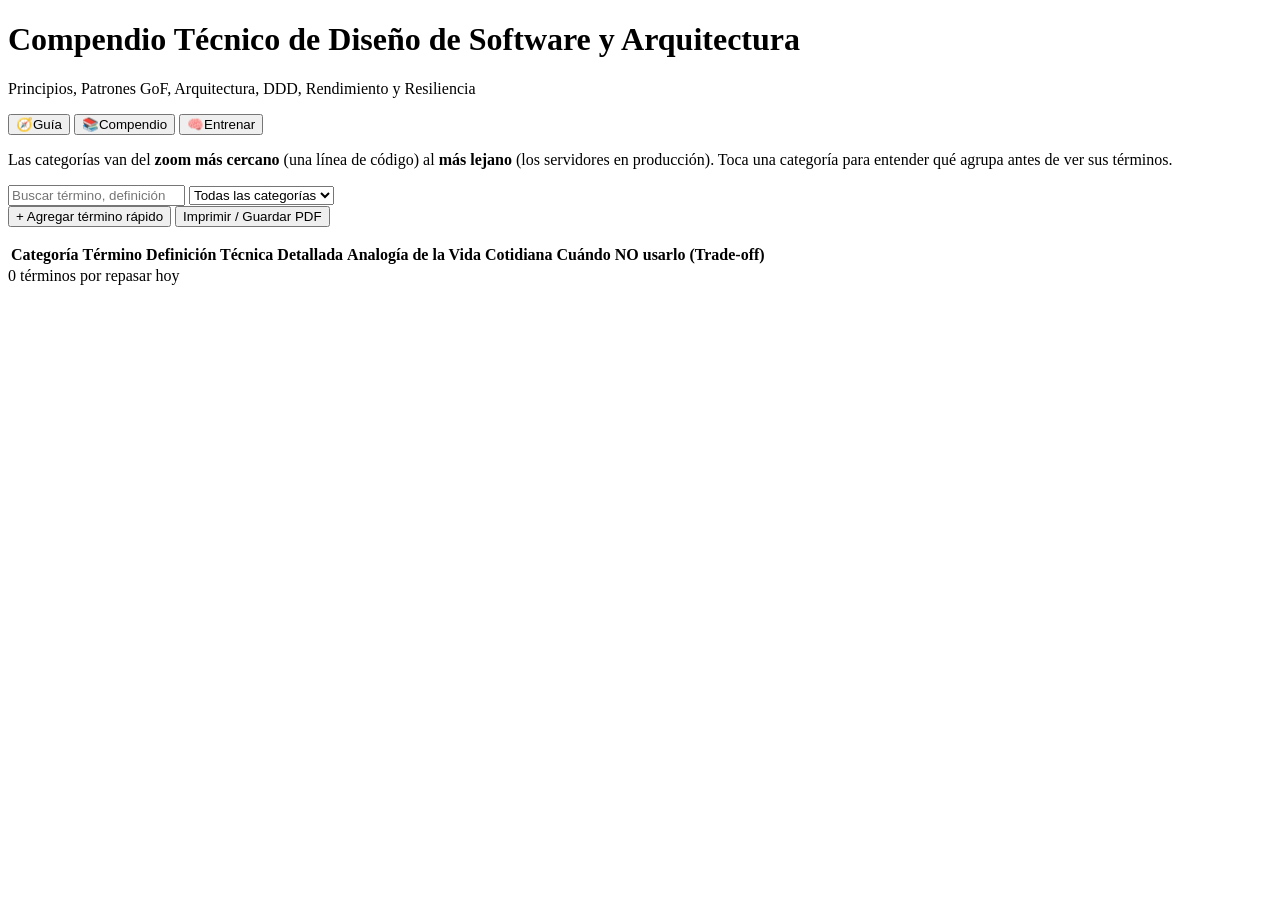
==== src/web/index.html @ 8cf17cb5 "fix(web): prevent 401 dialog race condition on parallel loadData and bump SW cache v2" ====
<!DOCTYPE html>
<html lang="es">
<head>
  <meta charset="UTF-8">
  <meta name="viewport" content="width=device-width, initial-scale=1, viewport-fit=cover">
  <meta name="theme-color" content="#2563eb">
  <meta name="apple-mobile-web-app-capable" content="yes">
  <meta name="apple-mobile-web-app-title" content="Glosario SRS">
  <title>Glosario de Diseño de Software y Arquitectura</title>
  <link rel="manifest" href="/manifest.webmanifest">
  <link rel="icon" href="/icon.svg" type="image/svg+xml">
  <link rel="apple-touch-icon" href="/icon.svg">
  <link rel="stylesheet" href="/styles.css">
</head>
<body>
  <div class="container">
    <header class="app-header">
      <div>
        <h1>Compendio Técnico de Diseño de Software y Arquitectura</h1>
        <p class="subtitle" id="subtitle">Principios, Patrones GoF, Arquitectura, DDD, Rendimiento y Resiliencia</p>
      </div>
    </header>

    <nav class="tabs" role="tablist">
      <button class="tab active" data-view="guide" role="tab">
        <span class="tab-ico">🧭</span><span>Guía</span>
      </button>
      <button class="tab" data-view="table" role="tab">
        <span class="tab-ico">📚</span><span>Compendio</span>
      </button>
      <button class="tab" data-view="train" role="tab">
        <span class="tab-ico">🧠</span><span>Entrenar</span><span class="badge" id="due-badge" hidden>0</span>
      </button>
    </nav>

    <!-- ============ VISTA 1: Guía de Áreas y Categorías ============ -->
    <section id="view-guide" class="view active" aria-label="Guía de Áreas y Categorías">
      <p class="intro">Las categorías van del <b>zoom más cercano</b> (una línea de código) al <b>más lejano</b>
        (los servidores en producción). Toca una categoría para entender qué agrupa antes de ver sus términos.</p>
      <div class="zoom-legend" id="zoom-legend"></div>
      <div id="areas"></div>
    </section>

    <!-- ============ VISTA 2: Compendio (Tabla) ============ -->
    <section id="view-table" class="view" aria-label="Compendio">
      <div class="toolbar">
        <input type="search" id="search" placeholder="Buscar término, definición o analogía…" autocomplete="off">
        <select id="cat-filter"><option value="">Todas las categorías</option></select>
        <div class="toolbar-actions">
          <button class="btn btn-primary" id="btn-add">+ Agregar término rápido</button>
          <button class="btn print-btn" id="btn-print">Imprimir / Guardar PDF</button>
        </div>
      </div>
      <p class="result-count" id="result-count"></p>
      <table class="glossary">
        <thead>
          <tr>
            <th>Categoría</th>
            <th>Término</th>
            <th>Definición Técnica Detallada</th>
            <th>Analogía de la Vida Cotidiana</th>
            <th>Cuándo NO usarlo (Trade-off)</th>
          </tr>
        </thead>
        <tbody id="terms-body"></tbody>
      </table>
    </section>

    <!-- ============ VISTA 3: Entrenamiento (Flashcards SRS) ============ -->
    <section id="view-train" class="view" aria-label="Entrenamiento">
      <div class="train-head">
        <div class="due-count"><span id="due-num">0</span> <span id="due-label">términos por repasar hoy</span></div>
        <div class="reviewed-today" id="reviewed-today"></div>
      </div>

      <div id="train-empty" class="empty" hidden>
        <div class="empty-ico">✅</div>
        <h2>¡Nada pendiente por hoy!</h2>
        <p>Vuelve mañana o agrega términos nuevos desde el Compendio o Telegram.</p>
      </div>

      <div id="train-area" hidden>
        <article class="flashcard" id="flashcard" tabindex="0" aria-live="polite">
          <div class="fc-meta">
            <span class="chip" id="fc-category"></span>
            <button class="help-btn" id="fc-help" aria-label="¿Qué significa esta categoría?">?</button>
          </div>
          <h2 class="fc-term" id="fc-term"></h2>
          <p class="fc-hint" id="fc-hint">Intenta explicarlo en voz alta · toca para revelar</p>
          <div class="fc-answer" id="fc-answer" hidden>
            <div class="fc-block">
              <h3>Definición técnica</h3>
              <p id="fc-def"></p>
            </div>
            <div class="fc-block analog">
              <h3>Analogía cotidiana</h3>
              <p id="fc-analog"></p>
            </div>
            <div class="fc-block tradeoff">
              <h3>Trade-off · cuándo NO usarlo</h3>
              <p id="fc-tradeoff"></p>
            </div>
          </div>
        </article>

        <div class="rating" id="rating" hidden>
          <button class="rate rate-1" data-rating="1"><b>Olvidado</b><small id="pv-1">Repetir hoy</small></button>
          <button class="rate rate-2" data-rating="2"><b>Con duda</b><small id="pv-2">Corto plazo</small></button>
          <button class="rate rate-3" data-rating="3"><b>Dominado</b><small id="pv-3">Espaciar</small></button>
        </div>
        <p class="kbd-hint">Teclado: <kbd>Espacio</kbd> revelar · <kbd>1</kbd> <kbd>2</kbd> <kbd>3</kbd> calificar</p>
      </div>
    </section>
  </div>

  <!-- Diálogo: explicación de categoría -->
  <dialog id="dlg-category">
    <form method="dialog">
      <span class="zoom-pill" id="dc-zoom"></span>
      <h2 id="dc-name"></h2>
      <p class="muted" id="dc-area"></p>
      <p id="dc-desc"></p>
      <div class="dlg-actions"><button class="btn btn-primary">Entendido</button></div>
    </form>
  </dialog>

  <!-- Diálogo: agregar término rápido -->
  <dialog id="dlg-add">
    <form id="form-add">
      <h2>Agregar término</h2>
      <p class="muted">Escribe solo el nombre. La IA redactará la ficha con el mismo estilo del glosario.</p>
      <input id="add-input" maxlength="80" placeholder="Ej. Outbox Pattern, Teorema CAP, CQRS" required autocomplete="off">
      <div id="add-status" class="add-status"></div>
      <div id="add-result"></div>
      <div class="dlg-actions">
        <button type="button" class="btn" id="add-cancel">Cerrar</button>
        <button type="submit" class="btn btn-primary" id="add-submit">Generar ficha</button>
      </div>
    </form>
  </dialog>

  <!-- Diálogo: autenticación con PIN -->
  <dialog id="dlg-pin">
    <form id="form-pin">
      <h2>🔒 PIN de Acceso</h2>
      <p class="muted">Ingresa tu PIN de seguridad (WEB_ACCESS_PIN) para acceder a tu glosario personal. Se guardará de forma segura en este dispositivo.</p>
      <input type="password" id="pin-input" placeholder="Tu PIN secreto" required autocomplete="current-password">
      <div id="pin-error" class="add-status error" style="display:none;"></div>
      <div class="dlg-actions">
        <button type="button" class="btn" id="pin-cancel">Cancelar</button>
        <button type="submit" class="btn btn-primary">Guardar PIN</button>
      </div>
    </form>
  </dialog>

  <div class="toast" id="toast" hidden></div>
  <script src="/app.js?v=2.2"></script>
</body>
</html>
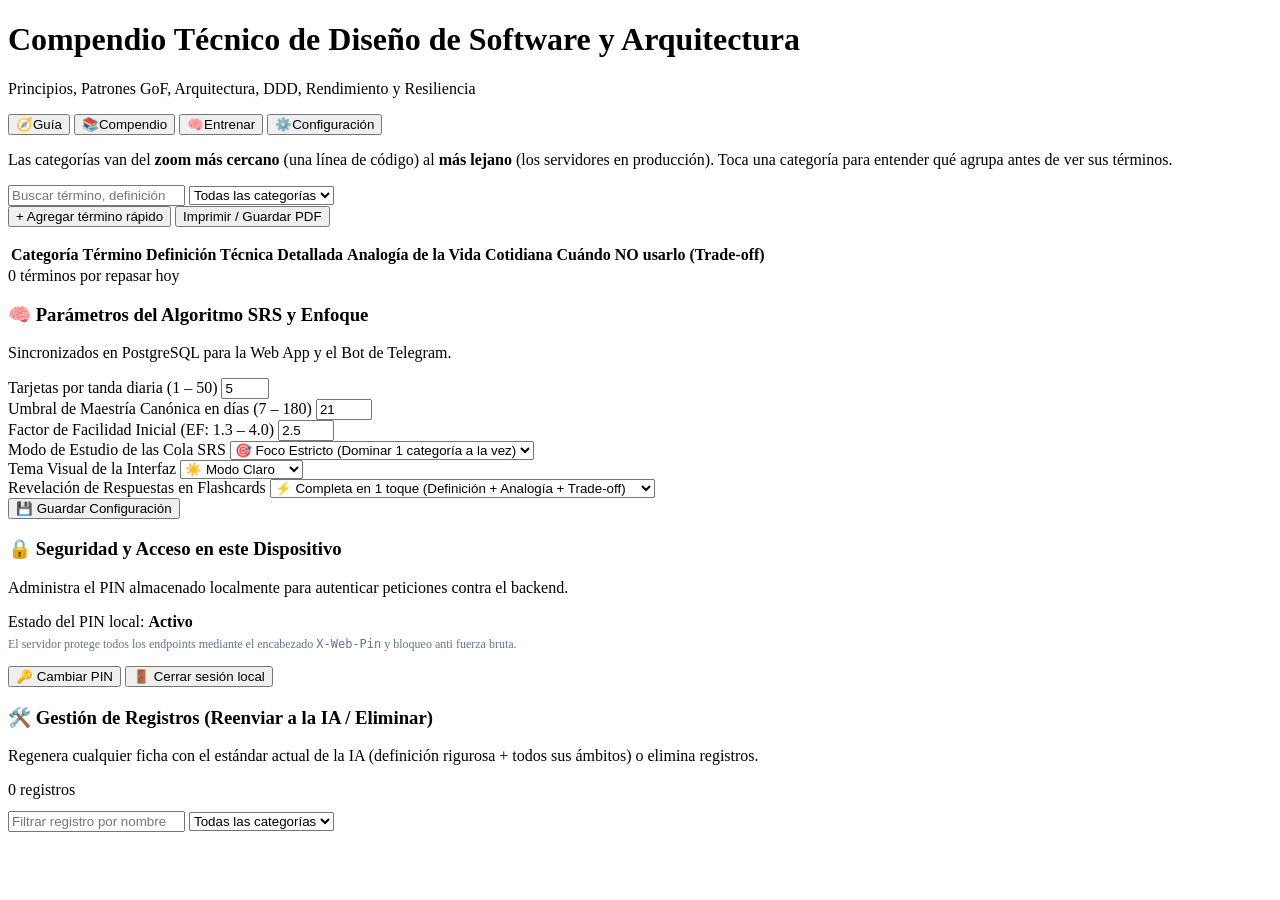
==== commit 1bf26b30: "feat(settings): add full Settings panel (SRS params, theme, step reveal, focus mode, PIN) and Record" ====
--- a/src/web/index.html
+++ b/src/web/index.html
@@ -31,6 +31,9 @@
       <button class="tab" data-view="train" role="tab">
         <span class="tab-ico">🧠</span><span>Entrenar</span><span class="badge" id="due-badge" hidden>0</span>
       </button>
+      <button class="tab" data-view="settings" role="tab">
+        <span class="tab-ico">⚙️</span><span>Configuración</span>
+      </button>
     </nav>
 
     <!-- ============ VISTA 1: Guía de Áreas y Categorías ============ -->
@@ -88,15 +91,15 @@
           <h2 class="fc-term" id="fc-term"></h2>
           <p class="fc-hint" id="fc-hint">Intenta explicarlo en voz alta · toca para revelar</p>
           <div class="fc-answer" id="fc-answer" hidden>
-            <div class="fc-block">
+            <div class="fc-block" id="fc-block-def">
               <h3>Definición técnica</h3>
               <p id="fc-def"></p>
             </div>
-            <div class="fc-block analog">
+            <div class="fc-block analog" id="fc-block-analog">
               <h3>Analogía cotidiana</h3>
               <p id="fc-analog"></p>
             </div>
-            <div class="fc-block tradeoff">
+            <div class="fc-block tradeoff" id="fc-block-tradeoff">
               <h3>Trade-off · cuándo NO usarlo</h3>
               <p id="fc-tradeoff"></p>
             </div>
@@ -109,6 +112,89 @@
           <button class="rate rate-3" data-rating="3"><b>Dominado</b><small id="pv-3">Espaciar</small></button>
         </div>
         <p class="kbd-hint">Teclado: <kbd>Espacio</kbd> revelar · <kbd>1</kbd> <kbd>2</kbd> <kbd>3</kbd> calificar</p>
+      </div>
+    </section>
+
+    <!-- ============ VISTA 4: Configuración y Gestión de Registros ============ -->
+    <section id="view-settings" class="view" aria-label="Configuración">
+      <div class="settings-grid">
+        <!-- Tarjeta 1: Algoritmo SRS y Enfoque -->
+        <div class="settings-card">
+          <h3>🧠 Parámetros del Algoritmo SRS y Enfoque</h3>
+          <p class="settings-sub">Sincronizados en PostgreSQL para la Web App y el Bot de Telegram.</p>
+          <form id="form-settings">
+            <div class="form-row">
+              <label for="set-session-limit">Tarjetas por tanda diaria (1 – 50)</label>
+              <input type="number" id="set-session-limit" min="1" max="50" value="5" required>
+            </div>
+            <div class="form-row">
+              <label for="set-maturity-days">Umbral de Maestría Canónica en días (7 – 180)</label>
+              <input type="number" id="set-maturity-days" min="7" max="180" value="21" required>
+            </div>
+            <div class="form-row">
+              <label for="set-initial-ef">Factor de Facilidad Inicial (EF: 1.3 – 4.0)</label>
+              <input type="number" id="set-initial-ef" min="1.3" max="4.0" step="0.1" value="2.5" required>
+            </div>
+            <div class="form-row">
+              <label for="set-focused-mode">Modo de Estudio de las Cola SRS</label>
+              <select id="set-focused-mode">
+                <option value="true">🎯 Foco Estricto (Dominar 1 categoría a la vez)</option>
+                <option value="false">🌐 Global / Mixto (Mezclar todas las áreas)</option>
+              </select>
+            </div>
+            <div class="form-row">
+              <label for="set-theme">Tema Visual de la Interfaz</label>
+              <select id="set-theme">
+                <option value="light">☀️ Modo Claro</option>
+                <option value="dark">🌙 Modo Oscuro</option>
+              </select>
+            </div>
+            <div class="form-row">
+              <label for="set-step-reveal">Revelación de Respuestas en Flashcards</label>
+              <select id="set-step-reveal">
+                <option value="false">⚡ Completa en 1 toque (Definición + Analogía + Trade-off)</option>
+                <option value="true">🪜 Paso a paso (1° Definición → 2° Analogía → 3° Trade-off)</option>
+              </select>
+            </div>
+            <div class="settings-actions">
+              <button type="submit" class="btn btn-primary" id="btn-save-settings">💾 Guardar Configuración</button>
+            </div>
+          </form>
+        </div>
+
+        <!-- Tarjeta 2: Seguridad y Sesión Local -->
+        <div class="settings-card">
+          <h3>🔒 Seguridad y Acceso en este Dispositivo</h3>
+          <p class="settings-sub">Administra el PIN almacenado localmente para autenticar peticiones contra el backend.</p>
+          <div class="pin-status-box">
+            <div>Estado del PIN local: <b id="pin-status-label">Activo</b></div>
+            <p style="font-size:12px; color:#64748b; margin:6px 0 0 0;">
+              El servidor protege todos los endpoints mediante el encabezado <code>X-Web-Pin</code> y bloqueo anti fuerza bruta.
+            </p>
+          </div>
+          <div class="settings-actions" style="justify-content: flex-start; margin-top: 14px;">
+            <button type="button" class="btn btn-primary" id="btn-change-pin">🔑 Cambiar PIN</button>
+            <button type="button" class="btn btn-danger-outline" id="btn-logout-pin">🚪 Cerrar sesión local</button>
+          </div>
+        </div>
+      </div>
+
+      <!-- Tarjeta 3: Gestión de Registros (Reenviar a la IA o Eliminar) -->
+      <div class="settings-card" style="margin-top: 20px;">
+        <div class="admin-header">
+          <div>
+            <h3>🛠️ Gestión de Registros (Reenviar a la IA / Eliminar)</h3>
+            <p class="settings-sub">Regenera cualquier ficha con el estándar actual de la IA (definición rigurosa + todos sus ámbitos) o elimina registros.</p>
+          </div>
+          <span class="badge-neutral" id="admin-count-badge">0 registros</span>
+        </div>
+
+        <div class="toolbar" style="margin-top: 12px;">
+          <input type="search" id="admin-search" placeholder="Filtrar registro por nombre o categoría…" autocomplete="off">
+          <select id="admin-cat-filter"><option value="">Todas las categorías</option></select>
+        </div>
+
+        <div id="admin-records-list" class="admin-records-list"></div>
       </div>
     </section>
   </div>
@@ -154,6 +240,6 @@
   </dialog>
 
   <div class="toast" id="toast" hidden></div>
-  <script src="/app.js?v=2.2"></script>
+  <script src="/app.js?v=2.5"></script>
 </body>
 </html>
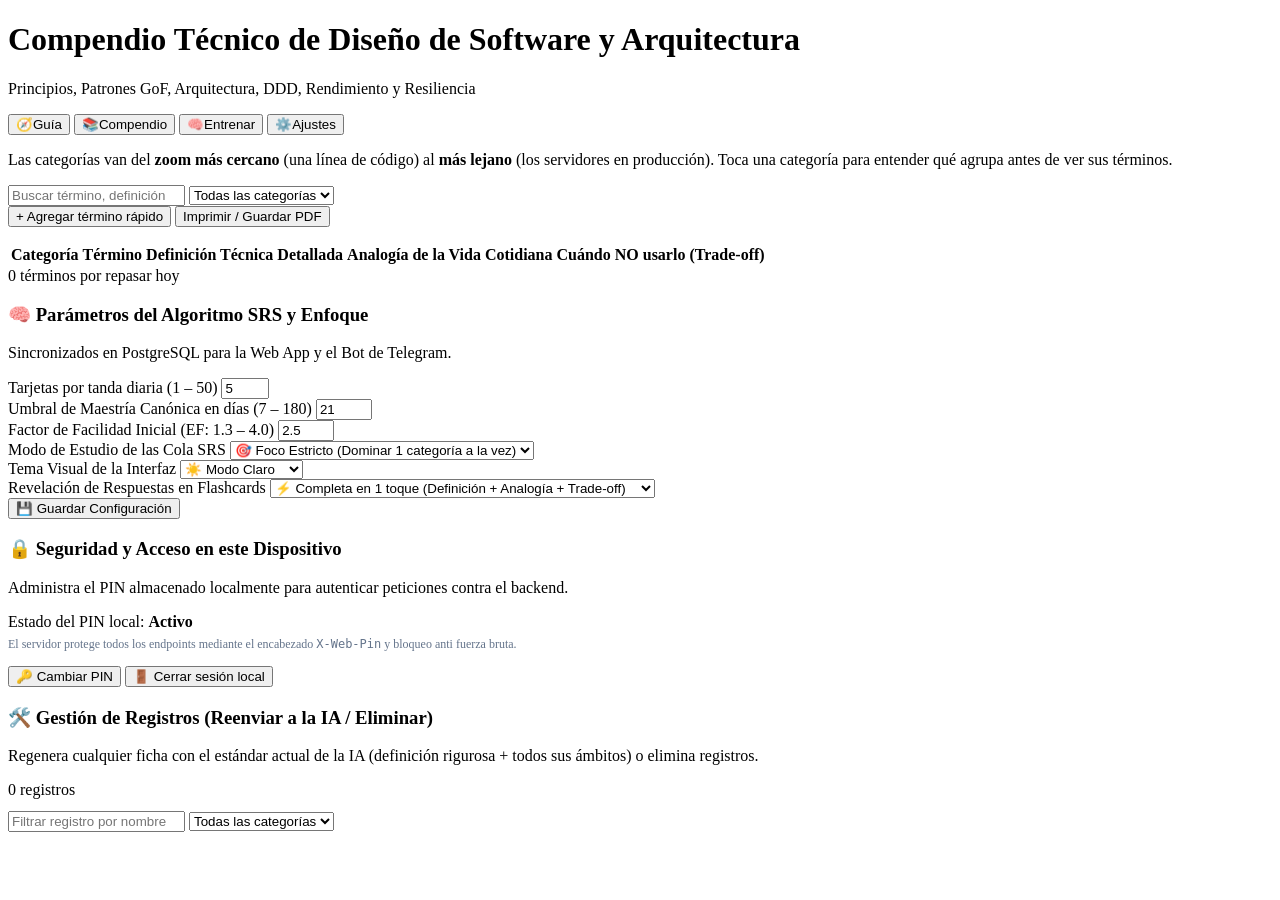
==== commit 1405fb66: "fix(ui): responsive tabs navigation to fit mobile screen without overflowing" ====
--- a/src/web/index.html
+++ b/src/web/index.html
@@ -10,7 +10,7 @@
   <link rel="manifest" href="/manifest.webmanifest">
   <link rel="icon" href="/icon.svg" type="image/svg+xml">
   <link rel="apple-touch-icon" href="/icon.svg">
-  <link rel="stylesheet" href="/styles.css">
+  <link rel="stylesheet" href="/styles.css?v=2.6">
 </head>
 <body>
   <div class="container">
@@ -32,7 +32,7 @@
         <span class="tab-ico">🧠</span><span>Entrenar</span><span class="badge" id="due-badge" hidden>0</span>
       </button>
       <button class="tab" data-view="settings" role="tab">
-        <span class="tab-ico">⚙️</span><span>Configuración</span>
+        <span class="tab-ico">⚙️</span><span>Ajustes</span>
       </button>
     </nav>
 
@@ -240,6 +240,6 @@
   </dialog>
 
   <div class="toast" id="toast" hidden></div>
-  <script src="/app.js?v=2.5"></script>
+  <script src="/app.js?v=2.6"></script>
 </body>
 </html>
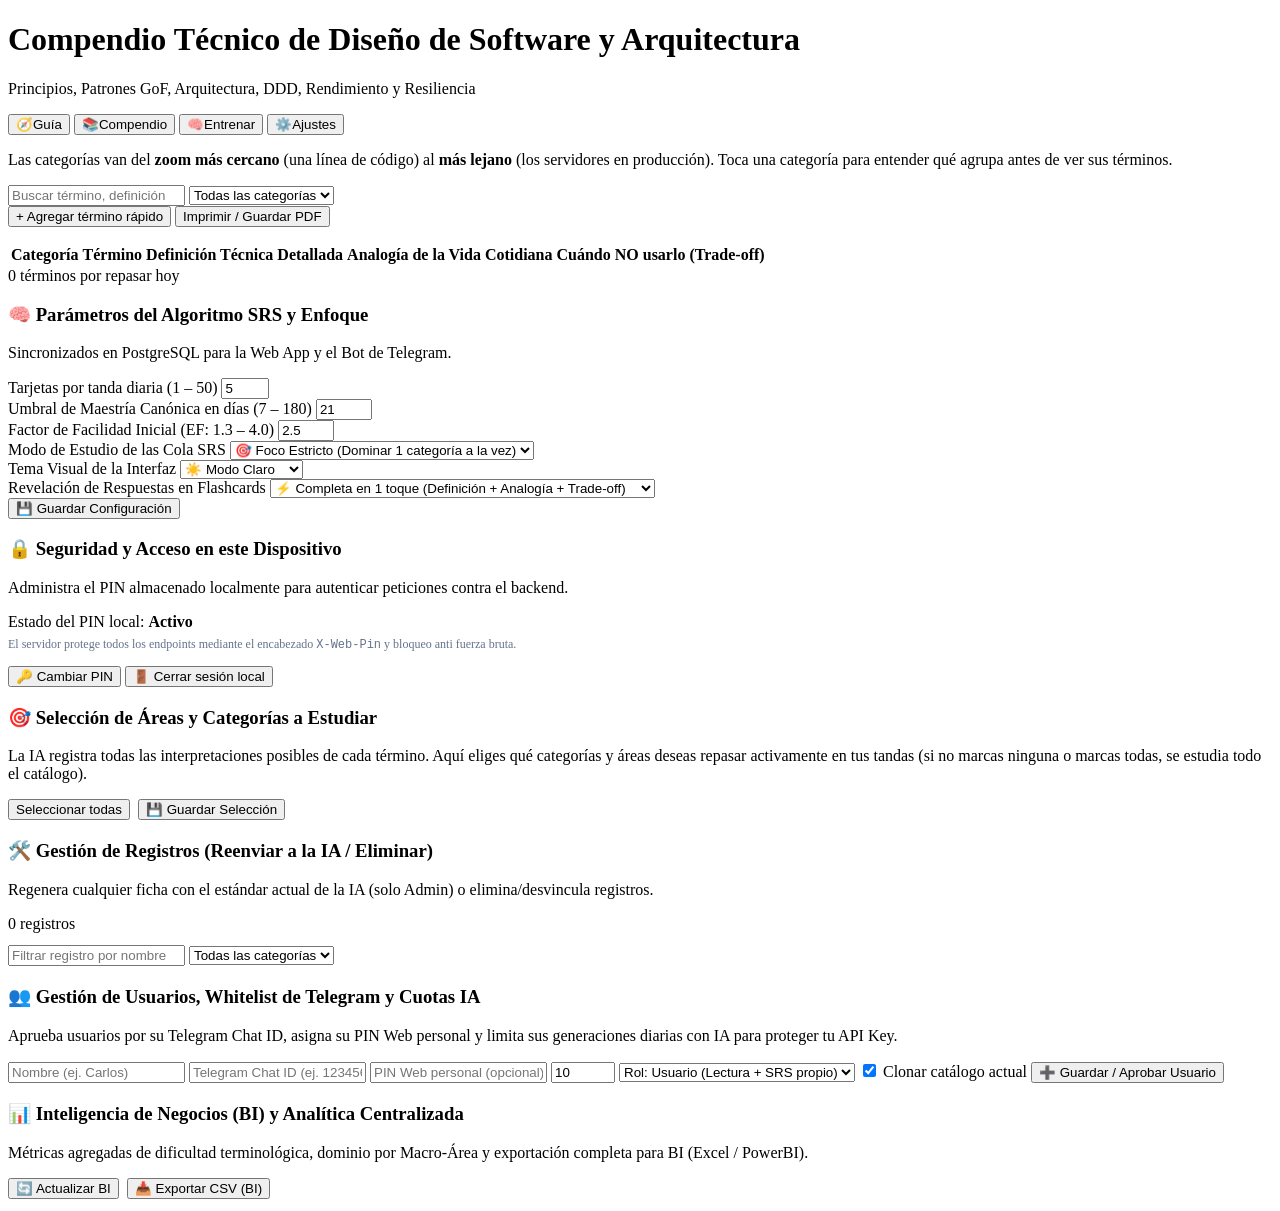
==== commit ff6861ac: "feat: implement 5-phase master plan (auto multi-scope capture, anti-repeat tanda, multi-tenant users" ====
--- a/src/web/index.html
+++ b/src/web/index.html
@@ -10,7 +10,7 @@
   <link rel="manifest" href="/manifest.webmanifest">
   <link rel="icon" href="/icon.svg" type="image/svg+xml">
   <link rel="apple-touch-icon" href="/icon.svg">
-  <link rel="stylesheet" href="/styles.css?v=2.6">
+  <link rel="stylesheet" href="/styles.css?v=2.7">
 </head>
 <body>
   <div class="container">
@@ -179,12 +179,27 @@
         </div>
       </div>
 
+      <!-- Tarjeta 2.5: Selección de Áreas y Categorías a Estudiar -->
+      <div class="settings-card" style="margin-top: 20px;">
+        <div class="admin-header">
+          <div>
+            <h3>🎯 Selección de Áreas y Categorías a Estudiar</h3>
+            <p class="settings-sub">La IA registra todas las interpretaciones posibles de cada término. Aquí eliges qué categorías y áreas deseas repasar activamente en tus tandas (si no marcas ninguna o marcas todas, se estudia todo el catálogo).</p>
+          </div>
+          <div style="display:flex; gap:8px; flex-wrap:wrap;">
+            <button type="button" class="btn btn-sm" id="btn-cats-all">Seleccionar todas</button>
+            <button type="button" class="btn btn-sm btn-primary" id="btn-save-cats">💾 Guardar Selección</button>
+          </div>
+        </div>
+        <div id="study-categories-selector" class="study-cats-grid" style="margin-top: 12px;"></div>
+      </div>
+
       <!-- Tarjeta 3: Gestión de Registros (Reenviar a la IA o Eliminar) -->
       <div class="settings-card" style="margin-top: 20px;">
         <div class="admin-header">
           <div>
             <h3>🛠️ Gestión de Registros (Reenviar a la IA / Eliminar)</h3>
-            <p class="settings-sub">Regenera cualquier ficha con el estándar actual de la IA (definición rigurosa + todos sus ámbitos) o elimina registros.</p>
+            <p class="settings-sub">Regenera cualquier ficha con el estándar actual de la IA (solo Admin) o elimina/desvincula registros.</p>
           </div>
           <span class="badge-neutral" id="admin-count-badge">0 registros</span>
         </div>
@@ -195,6 +210,46 @@
         </div>
 
         <div id="admin-records-list" class="admin-records-list"></div>
+      </div>
+
+      <!-- Tarjeta 4: Gestión Multi-Usuario y Cuotas IA (Admin) -->
+      <div class="settings-card" id="admin-users-section" style="margin-top: 20px;">
+        <div class="admin-header">
+          <div>
+            <h3>👥 Gestión de Usuarios, Whitelist de Telegram y Cuotas IA</h3>
+            <p class="settings-sub">Aprueba usuarios por su Telegram Chat ID, asigna su PIN Web personal y limita sus generaciones diarias con IA para proteger tu API Key.</p>
+          </div>
+        </div>
+        <form id="form-admin-user" class="user-form-grid" style="margin-top: 12px;">
+          <input type="text" id="usr-name" placeholder="Nombre (ej. Carlos)" required maxlength="120">
+          <input type="text" id="usr-chat-id" placeholder="Telegram Chat ID (ej. 123456789)" maxlength="64">
+          <input type="text" id="usr-pin" placeholder="PIN Web personal (opcional)" maxlength="64">
+          <input type="number" id="usr-quota" placeholder="Cuota IA/día" min="0" max="9999" value="10" title="Límite diario de términos nuevos con IA">
+          <select id="usr-role">
+            <option value="user">Rol: Usuario (Lectura + SRS propio)</option>
+            <option value="admin">Rol: Admin (Control total)</option>
+          </select>
+          <label class="usr-seed-label" title="Copia las tarjetas actuales del catálogo global al mazo de este usuario">
+            <input type="checkbox" id="usr-seed" checked> Clonar catálogo actual
+          </label>
+          <button type="submit" class="btn btn-sm btn-primary">➕ Guardar / Aprobar Usuario</button>
+        </form>
+        <div id="admin-users-list" class="admin-records-list" style="margin-top: 12px;"></div>
+      </div>
+
+      <!-- Tarjeta 5: Inteligencia de Negocios (BI Centralizado) -->
+      <div class="settings-card" id="admin-bi-section" style="margin-top: 20px;">
+        <div class="admin-header">
+          <div>
+            <h3>📊 Inteligencia de Negocios (BI) y Analítica Centralizada</h3>
+            <p class="settings-sub">Métricas agregadas de dificultad terminológica, dominio por Macro-Área y exportación completa para BI (Excel / PowerBI).</p>
+          </div>
+          <div style="display:flex; gap:8px; flex-wrap:wrap;">
+            <button type="button" class="btn btn-sm" id="btn-refresh-bi">🔄 Actualizar BI</button>
+            <button type="button" class="btn btn-sm btn-primary" id="btn-export-csv">📥 Exportar CSV (BI)</button>
+          </div>
+        </div>
+        <div id="bi-dashboard" style="margin-top: 12px;"></div>
       </div>
     </section>
   </div>
@@ -214,8 +269,8 @@
   <dialog id="dlg-add">
     <form id="form-add">
       <h2>Agregar término</h2>
-      <p class="muted">Escribe solo el nombre. La IA redactará la ficha con el mismo estilo del glosario.</p>
-      <input id="add-input" maxlength="80" placeholder="Ej. Outbox Pattern, Teorema CAP, CQRS" required autocomplete="off">
+      <p class="muted">Escribe solo el nombre. La IA generará automáticamente todas las interpretaciones canónicas del concepto.</p>
+      <input id="add-input" maxlength="80" placeholder="Ej. Outbox Pattern, Contraprestativo, Proceso" required autocomplete="off">
       <div id="add-status" class="add-status"></div>
       <div id="add-result"></div>
       <div class="dlg-actions">
@@ -240,6 +295,6 @@
   </dialog>
 
   <div class="toast" id="toast" hidden></div>
-  <script src="/app.js?v=2.6"></script>
+  <script src="/app.js?v=2.7"></script>
 </body>
 </html>
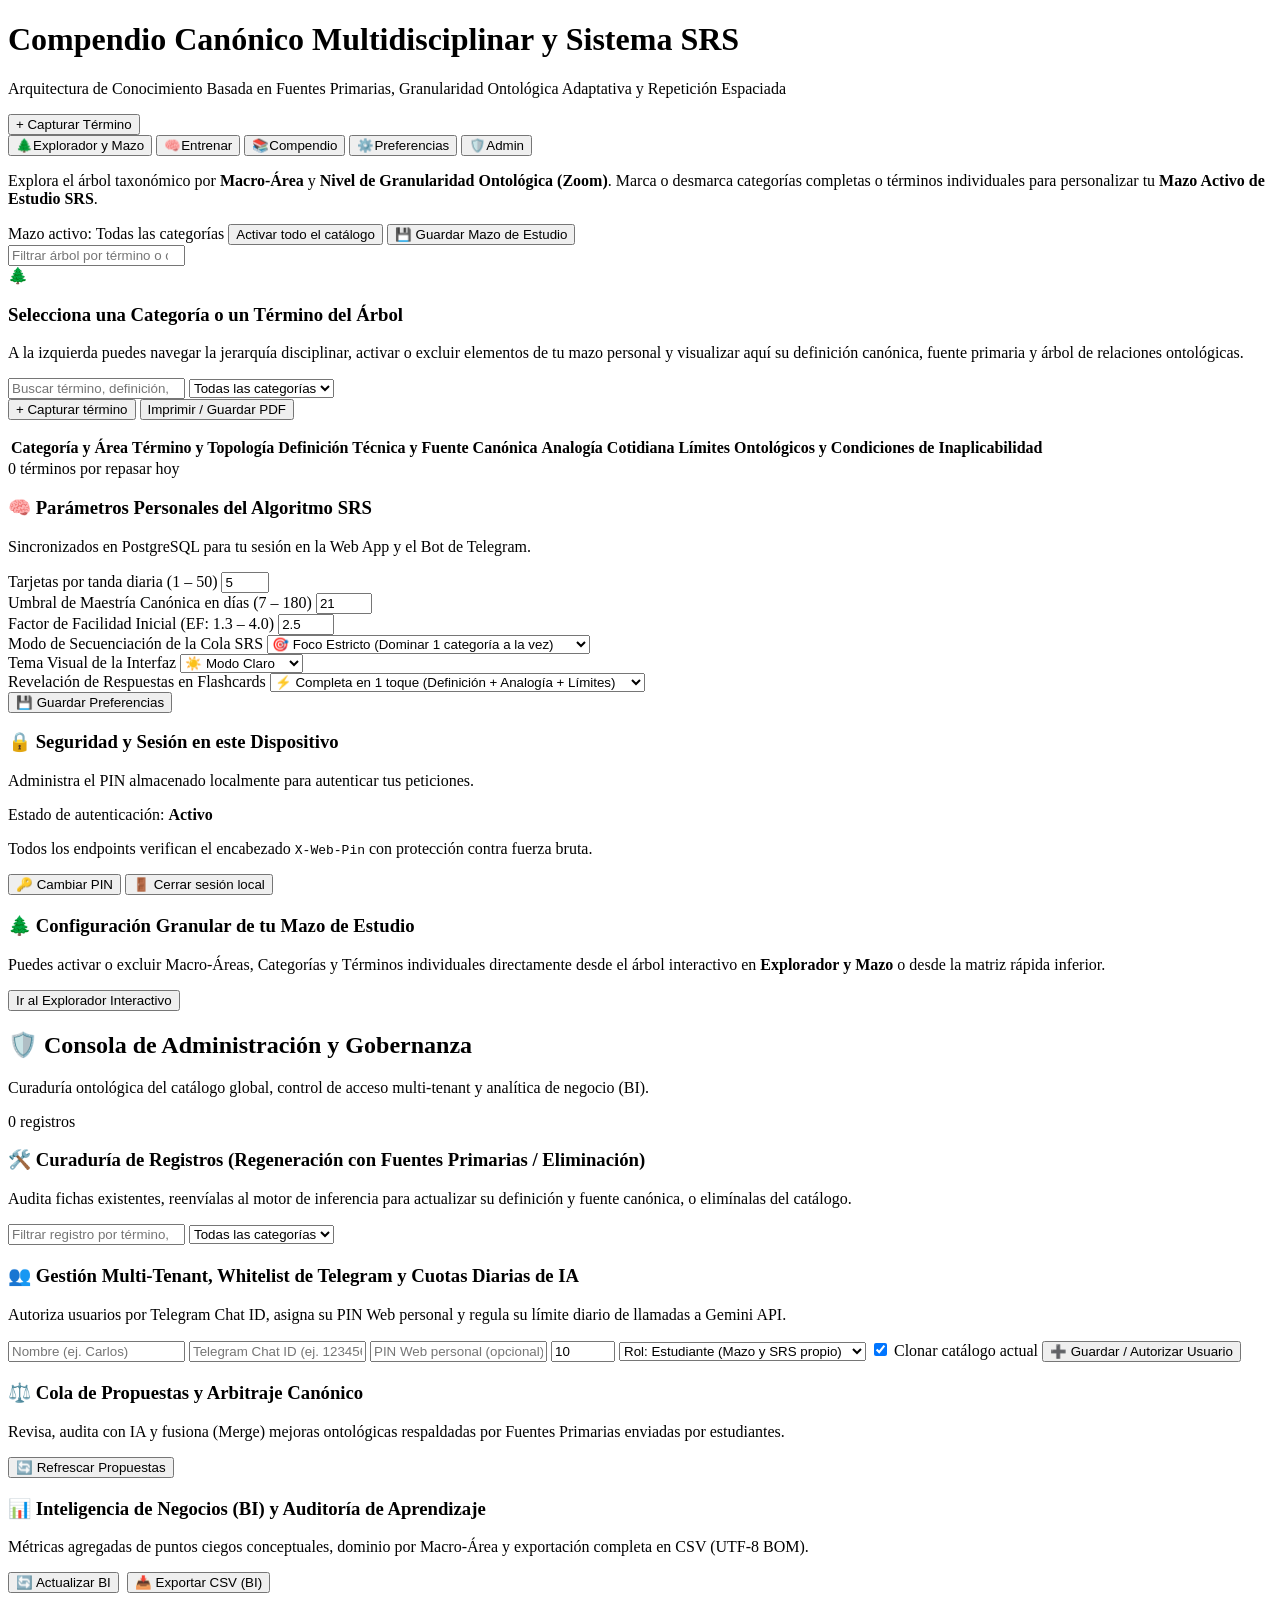
==== commit 88ce4268: "feat(v3.0): implement master-detail explorer, CoW student notebook, cognitive arbitration pipeline, " ====
--- a/src/web/index.html
+++ b/src/web/index.html
@@ -6,51 +6,94 @@
   <meta name="theme-color" content="#2563eb">
   <meta name="apple-mobile-web-app-capable" content="yes">
   <meta name="apple-mobile-web-app-title" content="Glosario SRS">
-  <title>Glosario de Diseño de Software y Arquitectura</title>
+  <title>Compendio Canónico Multidisciplinar · Sistema SRS</title>
   <link rel="manifest" href="/manifest.webmanifest">
   <link rel="icon" href="/icon.svg" type="image/svg+xml">
   <link rel="apple-touch-icon" href="/icon.svg">
-  <link rel="stylesheet" href="/styles.css?v=2.7">
+  <link rel="stylesheet" href="/styles.css?v=3.1">
 </head>
 <body>
   <div class="container">
     <header class="app-header">
-      <div>
-        <h1>Compendio Técnico de Diseño de Software y Arquitectura</h1>
-        <p class="subtitle" id="subtitle">Principios, Patrones GoF, Arquitectura, DDD, Rendimiento y Resiliencia</p>
+      <div class="header-main">
+        <div>
+          <h1 id="app-title">Compendio Canónico Multidisciplinar y Sistema SRS</h1>
+          <p class="subtitle" id="subtitle">Arquitectura de Conocimiento Basada en Fuentes Primarias, Granularidad Ontológica Adaptativa y Repetición Espaciada</p>
+        </div>
+        <div class="header-actions">
+          <button class="btn btn-primary" id="btn-header-add">+ Capturar Término</button>
+        </div>
       </div>
     </header>
 
     <nav class="tabs" role="tablist">
       <button class="tab active" data-view="guide" role="tab">
-        <span class="tab-ico">🧭</span><span>Guía</span>
+        <span class="tab-ico">🌲</span><span>Explorador y Mazo</span>
+      </button>
+      <button class="tab" data-view="train" role="tab">
+        <span class="tab-ico">🧠</span><span>Entrenar</span><span class="badge" id="due-badge" hidden>0</span>
       </button>
       <button class="tab" data-view="table" role="tab">
         <span class="tab-ico">📚</span><span>Compendio</span>
       </button>
-      <button class="tab" data-view="train" role="tab">
-        <span class="tab-ico">🧠</span><span>Entrenar</span><span class="badge" id="due-badge" hidden>0</span>
+      <button class="tab" data-view="settings" role="tab">
+        <span class="tab-ico">⚙️</span><span>Preferencias</span>
       </button>
-      <button class="tab" data-view="settings" role="tab">
-        <span class="tab-ico">⚙️</span><span>Ajustes</span>
+      <button class="tab" data-view="admin" id="tab-admin" role="tab">
+        <span class="tab-ico">🛡️</span><span>Admin</span>
       </button>
     </nav>
 
-    <!-- ============ VISTA 1: Guía de Áreas y Categorías ============ -->
-    <section id="view-guide" class="view active" aria-label="Guía de Áreas y Categorías">
-      <p class="intro">Las categorías van del <b>zoom más cercano</b> (una línea de código) al <b>más lejano</b>
-        (los servidores en producción). Toca una categoría para entender qué agrupa antes de ver sus términos.</p>
-      <div class="zoom-legend" id="zoom-legend"></div>
-      <div id="areas"></div>
+    <!-- ============ VISTA 1: Explorador Taxonómico y Configurador de Mazo (Master-Detail) ============ -->
+    <section id="view-guide" class="view active" aria-label="Explorador Taxonómico y Mazo de Estudio">
+      <div class="explorer-top-bar">
+        <div class="explorer-top-info">
+          <p class="intro" id="explorer-intro">
+            Explora el árbol taxonómico por <b>Macro-Área</b> y <b>Nivel de Granularidad Ontológica (Zoom)</b>.
+            Marca o desmarca categorías completas o términos individuales para personalizar tu <b>Mazo Activo de Estudio SRS</b>.
+          </p>
+        </div>
+        <div class="deck-summary-bar">
+          <span class="deck-summary-pill" id="deck-summary-label">Mazo activo: Todas las categorías</span>
+          <button type="button" class="btn btn-sm" id="btn-cats-all">Activar todo el catálogo</button>
+          <button type="button" class="btn btn-sm btn-primary" id="btn-save-cats">💾 Guardar Mazo de Estudio</button>
+        </div>
+      </div>
+
+      <!-- Facetas de Macro-Área -->
+      <div class="facet-bar" id="area-facets" aria-label="Filtro por Macro-Área"></div>
+
+      <!-- Leyenda y Facetas de Granularidad Ontológica (Zoom adaptativo por disciplina) -->
+      <div class="zoom-legend" id="zoom-legend" aria-label="Filtro por Nivel de Granularidad Ontológica"></div>
+
+      <!-- Vista dividida Master-Detail -->
+      <div class="explorer-split">
+        <!-- Panel Maestro: Árbol Jerárquico y Selección Granular de Mazo -->
+        <aside class="explorer-master" aria-label="Árbol de Macro-Áreas, Categorías y Términos">
+          <div class="master-search-box">
+            <input type="search" id="explorer-search" placeholder="Filtrar árbol por término o categoría…" autocomplete="off">
+          </div>
+          <div id="areas" class="master-tree-list"></div>
+        </aside>
+
+        <!-- Panel de Detalle: Visor de Ficha Canónica, Fuente Cero y Árbol Ontológico -->
+        <main class="explorer-detail" id="explorer-detail" aria-live="polite">
+          <div class="detail-placeholder">
+            <div class="empty-ico">🌲</div>
+            <h3>Selecciona una Categoría o un Término del Árbol</h3>
+            <p>A la izquierda puedes navegar la jerarquía disciplinar, activar o excluir elementos de tu mazo personal y visualizar aquí su definición canónica, fuente primaria y árbol de relaciones ontológicas.</p>
+          </div>
+        </main>
+      </div>
     </section>
 
-    <!-- ============ VISTA 2: Compendio (Tabla) ============ -->
+    <!-- ============ VISTA 2: Compendio Tabular ============ -->
     <section id="view-table" class="view" aria-label="Compendio">
       <div class="toolbar">
-        <input type="search" id="search" placeholder="Buscar término, definición o analogía…" autocomplete="off">
+        <input type="search" id="search" placeholder="Buscar término, definición, fuente canónica o analogía…" autocomplete="off">
         <select id="cat-filter"><option value="">Todas las categorías</option></select>
         <div class="toolbar-actions">
-          <button class="btn btn-primary" id="btn-add">+ Agregar término rápido</button>
+          <button class="btn btn-primary" id="btn-add">+ Capturar término</button>
           <button class="btn print-btn" id="btn-print">Imprimir / Guardar PDF</button>
         </div>
       </div>
@@ -58,11 +101,11 @@
       <table class="glossary">
         <thead>
           <tr>
-            <th>Categoría</th>
-            <th>Término</th>
-            <th>Definición Técnica Detallada</th>
-            <th>Analogía de la Vida Cotidiana</th>
-            <th>Cuándo NO usarlo (Trade-off)</th>
+            <th>Categoría y Área</th>
+            <th>Término y Topología</th>
+            <th>Definición Técnica y Fuente Canónica</th>
+            <th>Analogía Cotidiana</th>
+            <th>Límites Ontológicos y Condiciones de Inaplicabilidad</th>
           </tr>
         </thead>
         <tbody id="terms-body"></tbody>
@@ -78,8 +121,8 @@
 
       <div id="train-empty" class="empty" hidden>
         <div class="empty-ico">✅</div>
-        <h2>¡Nada pendiente por hoy!</h2>
-        <p>Vuelve mañana o agrega términos nuevos desde el Compendio o Telegram.</p>
+        <h2>¡Nada pendiente por hoy en tu mazo activo!</h2>
+        <p>Vuelve mañana, ajusta tu selección en <b>Explorador y Mazo</b> o captura nuevos conceptos.</p>
       </div>
 
       <div id="train-area" hidden>
@@ -92,7 +135,7 @@
           <p class="fc-hint" id="fc-hint">Intenta explicarlo en voz alta · toca para revelar</p>
           <div class="fc-answer" id="fc-answer" hidden>
             <div class="fc-block" id="fc-block-def">
-              <h3>Definición técnica</h3>
+              <h3>Definición técnica canónica</h3>
               <p id="fc-def"></p>
             </div>
             <div class="fc-block analog" id="fc-block-analog">
@@ -100,8 +143,13 @@
               <p id="fc-analog"></p>
             </div>
             <div class="fc-block tradeoff" id="fc-block-tradeoff">
-              <h3>Trade-off · cuándo NO usarlo</h3>
+              <h3>Límites y Condiciones de Inaplicabilidad</h3>
               <p id="fc-tradeoff"></p>
+            </div>
+            <div class="fc-block source-block" id="fc-block-meta" hidden>
+              <h3>Respaldo Epistemológico y Topología Ontológica</h3>
+              <p id="fc-source"></p>
+              <div id="fc-relations" class="fc-relations"></div>
             </div>
           </div>
         </article>
@@ -115,13 +163,13 @@
       </div>
     </section>
 
-    <!-- ============ VISTA 4: Configuración y Gestión de Registros ============ -->
-    <section id="view-settings" class="view" aria-label="Configuración">
+    <!-- ============ VISTA 4: Preferencias Personales del Estudiante ============ -->
+    <section id="view-settings" class="view" aria-label="Preferencias de Estudio">
       <div class="settings-grid">
         <!-- Tarjeta 1: Algoritmo SRS y Enfoque -->
         <div class="settings-card">
-          <h3>🧠 Parámetros del Algoritmo SRS y Enfoque</h3>
-          <p class="settings-sub">Sincronizados en PostgreSQL para la Web App y el Bot de Telegram.</p>
+          <h3>🧠 Parámetros Personales del Algoritmo SRS</h3>
+          <p class="settings-sub">Sincronizados en PostgreSQL para tu sesión en la Web App y el Bot de Telegram.</p>
           <form id="form-settings">
             <div class="form-row">
               <label for="set-session-limit">Tarjetas por tanda diaria (1 – 50)</label>
@@ -136,10 +184,10 @@
               <input type="number" id="set-initial-ef" min="1.3" max="4.0" step="0.1" value="2.5" required>
             </div>
             <div class="form-row">
-              <label for="set-focused-mode">Modo de Estudio de las Cola SRS</label>
+              <label for="set-focused-mode">Modo de Secuenciación de la Cola SRS</label>
               <select id="set-focused-mode">
                 <option value="true">🎯 Foco Estricto (Dominar 1 categoría a la vez)</option>
-                <option value="false">🌐 Global / Mixto (Mezclar todas las áreas)</option>
+                <option value="false">🌐 Global / Mixto (Mezclar todas las áreas activas)</option>
               </select>
             </div>
             <div class="form-row">
@@ -152,24 +200,24 @@
             <div class="form-row">
               <label for="set-step-reveal">Revelación de Respuestas en Flashcards</label>
               <select id="set-step-reveal">
-                <option value="false">⚡ Completa en 1 toque (Definición + Analogía + Trade-off)</option>
-                <option value="true">🪜 Paso a paso (1° Definición → 2° Analogía → 3° Trade-off)</option>
+                <option value="false">⚡ Completa en 1 toque (Definición + Analogía + Límites)</option>
+                <option value="true">🪜 Paso a paso (1° Definición → 2° Analogía → 3° Límites)</option>
               </select>
             </div>
             <div class="settings-actions">
-              <button type="submit" class="btn btn-primary" id="btn-save-settings">💾 Guardar Configuración</button>
+              <button type="submit" class="btn btn-primary" id="btn-save-settings">💾 Guardar Preferencias</button>
             </div>
           </form>
         </div>
 
         <!-- Tarjeta 2: Seguridad y Sesión Local -->
         <div class="settings-card">
-          <h3>🔒 Seguridad y Acceso en este Dispositivo</h3>
-          <p class="settings-sub">Administra el PIN almacenado localmente para autenticar peticiones contra el backend.</p>
+          <h3>🔒 Seguridad y Sesión en este Dispositivo</h3>
+          <p class="settings-sub">Administra el PIN almacenado localmente para autenticar tus peticiones.</p>
           <div class="pin-status-box">
-            <div>Estado del PIN local: <b id="pin-status-label">Activo</b></div>
-            <p style="font-size:12px; color:#64748b; margin:6px 0 0 0;">
-              El servidor protege todos los endpoints mediante el encabezado <code>X-Web-Pin</code> y bloqueo anti fuerza bruta.
+            <div>Estado de autenticación: <b id="pin-status-label">Activo</b></div>
+            <p class="pin-status-help">
+              Todos los endpoints verifican el encabezado <code>X-Web-Pin</code> con protección contra fuerza bruta.
             </p>
           </div>
           <div class="settings-actions" style="justify-content: flex-start; margin-top: 14px;">
@@ -179,45 +227,55 @@
         </div>
       </div>
 
-      <!-- Tarjeta 2.5: Selección de Áreas y Categorías a Estudiar -->
+      <!-- Resumen rápido de Mazo con enlace directo al Explorador -->
       <div class="settings-card" style="margin-top: 20px;">
         <div class="admin-header">
           <div>
-            <h3>🎯 Selección de Áreas y Categorías a Estudiar</h3>
-            <p class="settings-sub">La IA registra todas las interpretaciones posibles de cada término. Aquí eliges qué categorías y áreas deseas repasar activamente en tus tandas (si no marcas ninguna o marcas todas, se estudia todo el catálogo).</p>
+            <h3>🌲 Configuración Granular de tu Mazo de Estudio</h3>
+            <p class="settings-sub">Puedes activar o excluir Macro-Áreas, Categorías y Términos individuales directamente desde el árbol interactivo en <b>Explorador y Mazo</b> o desde la matriz rápida inferior.</p>
           </div>
           <div style="display:flex; gap:8px; flex-wrap:wrap;">
-            <button type="button" class="btn btn-sm" id="btn-cats-all">Seleccionar todas</button>
-            <button type="button" class="btn btn-sm btn-primary" id="btn-save-cats">💾 Guardar Selección</button>
+            <button type="button" class="btn btn-sm" id="btn-goto-explorer">Ir al Explorador Interactivo</button>
           </div>
         </div>
         <div id="study-categories-selector" class="study-cats-grid" style="margin-top: 12px;"></div>
       </div>
-
-      <!-- Tarjeta 3: Gestión de Registros (Reenviar a la IA o Eliminar) -->
-      <div class="settings-card" style="margin-top: 20px;">
+    </section>
+
+    <!-- ============ VISTA 5: Consola de Administración del Sistema ============ -->
+    <section id="view-admin" class="view" aria-label="Consola de Administración">
+      <!-- Sub-navegación de consola administrativa -->
+      <div class="admin-console-banner">
+        <div>
+          <h2>🛡️ Consola de Administración y Gobernanza</h2>
+          <p class="settings-sub">Curaduría ontológica del catálogo global, control de acceso multi-tenant y analítica de negocio (BI).</p>
+        </div>
+        <span class="badge-neutral" id="admin-count-badge">0 registros</span>
+      </div>
+
+      <!-- Tarjeta Admin 1: Curaduría del Catálogo Canónico (Reenviar a la IA o Eliminar) -->
+      <div class="settings-card" style="margin-top: 16px;">
         <div class="admin-header">
           <div>
-            <h3>🛠️ Gestión de Registros (Reenviar a la IA / Eliminar)</h3>
-            <p class="settings-sub">Regenera cualquier ficha con el estándar actual de la IA (solo Admin) o elimina/desvincula registros.</p>
-          </div>
-          <span class="badge-neutral" id="admin-count-badge">0 registros</span>
+            <h3>🛠️ Curaduría de Registros (Regeneración con Fuentes Primarias / Eliminación)</h3>
+            <p class="settings-sub">Audita fichas existentes, reenvíalas al motor de inferencia para actualizar su definición y fuente canónica, o elimínalas del catálogo.</p>
+          </div>
         </div>
 
         <div class="toolbar" style="margin-top: 12px;">
-          <input type="search" id="admin-search" placeholder="Filtrar registro por nombre o categoría…" autocomplete="off">
+          <input type="search" id="admin-search" placeholder="Filtrar registro por término, categoría o fuente canónica…" autocomplete="off">
           <select id="admin-cat-filter"><option value="">Todas las categorías</option></select>
         </div>
 
         <div id="admin-records-list" class="admin-records-list"></div>
       </div>
 
-      <!-- Tarjeta 4: Gestión Multi-Usuario y Cuotas IA (Admin) -->
+      <!-- Tarjeta Admin 2: Gestión Multi-Usuario y Cuotas IA -->
       <div class="settings-card" id="admin-users-section" style="margin-top: 20px;">
         <div class="admin-header">
           <div>
-            <h3>👥 Gestión de Usuarios, Whitelist de Telegram y Cuotas IA</h3>
-            <p class="settings-sub">Aprueba usuarios por su Telegram Chat ID, asigna su PIN Web personal y limita sus generaciones diarias con IA para proteger tu API Key.</p>
+            <h3>👥 Gestión Multi-Tenant, Whitelist de Telegram y Cuotas Diarias de IA</h3>
+            <p class="settings-sub">Autoriza usuarios por Telegram Chat ID, asigna su PIN Web personal y regula su límite diario de llamadas a Gemini API.</p>
           </div>
         </div>
         <form id="form-admin-user" class="user-form-grid" style="margin-top: 12px;">
@@ -226,23 +284,37 @@
           <input type="text" id="usr-pin" placeholder="PIN Web personal (opcional)" maxlength="64">
           <input type="number" id="usr-quota" placeholder="Cuota IA/día" min="0" max="9999" value="10" title="Límite diario de términos nuevos con IA">
           <select id="usr-role">
-            <option value="user">Rol: Usuario (Lectura + SRS propio)</option>
-            <option value="admin">Rol: Admin (Control total)</option>
+            <option value="user">Rol: Estudiante (Mazo y SRS propio)</option>
+            <option value="admin">Rol: Administrador (Gobernanza total)</option>
           </select>
           <label class="usr-seed-label" title="Copia las tarjetas actuales del catálogo global al mazo de este usuario">
             <input type="checkbox" id="usr-seed" checked> Clonar catálogo actual
           </label>
-          <button type="submit" class="btn btn-sm btn-primary">➕ Guardar / Aprobar Usuario</button>
+          <button type="submit" class="btn btn-sm btn-primary">➕ Guardar / Autorizar Usuario</button>
         </form>
         <div id="admin-users-list" class="admin-records-list" style="margin-top: 12px;"></div>
       </div>
 
-      <!-- Tarjeta 5: Inteligencia de Negocios (BI Centralizado) -->
+      <!-- Tarjeta Admin 2: Cola de Propuestas y Arbitraje Canónico -->
+      <div class="settings-card" id="admin-proposals-section" style="margin-top: 20px;">
+        <div class="admin-header">
+          <div>
+            <h3>⚖️ Cola de Propuestas y Arbitraje Canónico</h3>
+            <p class="settings-sub">Revisa, audita con IA y fusiona (Merge) mejoras ontológicas respaldadas por Fuentes Primarias enviadas por estudiantes.</p>
+          </div>
+          <div>
+            <button type="button" class="btn btn-sm" id="btn-refresh-proposals">🔄 Refrescar Propuestas</button>
+          </div>
+        </div>
+        <div id="admin-proposals-list" class="admin-records-list" style="margin-top: 12px;"></div>
+      </div>
+
+      <!-- Tarjeta Admin 3: Inteligencia de Negocios (BI Centralizado) -->
       <div class="settings-card" id="admin-bi-section" style="margin-top: 20px;">
         <div class="admin-header">
           <div>
-            <h3>📊 Inteligencia de Negocios (BI) y Analítica Centralizada</h3>
-            <p class="settings-sub">Métricas agregadas de dificultad terminológica, dominio por Macro-Área y exportación completa para BI (Excel / PowerBI).</p>
+            <h3>📊 Inteligencia de Negocios (BI) y Auditoría de Aprendizaje</h3>
+            <p class="settings-sub">Métricas agregadas de puntos ciegos conceptuales, dominio por Macro-Área y exportación completa en CSV (UTF-8 BOM).</p>
           </div>
           <div style="display:flex; gap:8px; flex-wrap:wrap;">
             <button type="button" class="btn btn-sm" id="btn-refresh-bi">🔄 Actualizar BI</button>
@@ -265,17 +337,69 @@
     </form>
   </dialog>
 
-  <!-- Diálogo: agregar término rápido -->
+  <!-- Diálogo: capturar término con desambiguación semántica -->
   <dialog id="dlg-add">
     <form id="form-add">
-      <h2>Agregar término</h2>
-      <p class="muted">Escribe solo el nombre. La IA generará automáticamente todas las interpretaciones canónicas del concepto.</p>
-      <input id="add-input" maxlength="80" placeholder="Ej. Outbox Pattern, Contraprestativo, Proceso" required autocomplete="off">
+      <h2>Capturar concepto en el Compendio Canónico</h2>
+      <p class="muted">
+        El motor de inferencia descarta acepciones coloquiales o de diccionario general (RAE) y documenta el concepto con respaldo en <b>Fuentes Primarias</b>.
+      </p>
+      <div class="dlg-field">
+        <label for="add-input">Término o Concepto</label>
+        <input id="add-input" maxlength="80" placeholder="Ej. Monolito, Outbox Pattern, Contraprestativo, Proceso" required autocomplete="off">
+      </div>
+      <div class="dlg-field" style="margin-top: 10px;">
+        <label for="add-scope-input">Indicio de Desambiguación Semántica <span class="muted">(Opcional)</span></label>
+        <input id="add-scope-input" maxlength="60" placeholder="Ej. Software, Derecho, Economía (orienta el dominio sin forzar una categoría errónea)" autocomplete="off">
+        <small class="field-hint">Si indicas un área aproximada, la IA la usará para filtrar el dominio pero clasificará el término en su Macro-Área y Categoría canónicas verdaderas.</small>
+      </div>
       <div id="add-status" class="add-status"></div>
       <div id="add-result"></div>
       <div class="dlg-actions">
         <button type="button" class="btn" id="add-cancel">Cerrar</button>
-        <button type="submit" class="btn btn-primary" id="add-submit">Generar ficha</button>
+        <button type="submit" class="btn btn-primary" id="add-submit">Generar ficha canónica</button>
+      </div>
+    </form>
+  </dialog>
+
+  <!-- Diálogo: proponer mejora o corrección epistémica al Catálogo Canónico -->
+  <dialog id="dlg-propose">
+    <form id="form-propose">
+      <h2>⚖️ Proponer Mejora al Catálogo Canónico</h2>
+      <p class="muted">
+        Las propuestas son evaluadas por un <b>Árbitro de Rigor Epistémico</b> y revisadas por la Administración antes de ser incorporadas al Catálogo Canónico Global. Se requiere respaldo obligatorio en <b>Fuentes Primarias Oficiales</b>.
+      </p>
+      <input type="hidden" id="prop-term-id">
+      <div class="dlg-field">
+        <label for="prop-term-name">Concepto en Revisión</label>
+        <input type="text" id="prop-term-name" readonly style="opacity: 0.85; font-weight: 600;">
+      </div>
+      <div class="dlg-field" style="margin-top: 10px;">
+        <label for="prop-justification">Justificación Epistémica y Argumentación Teórica <span class="req">*</span></label>
+        <textarea id="prop-justification" rows="3" placeholder="Explica detalladamente por qué la definición o analogía actual es imprecisa o cómo tu versión perfecciona el rigor conceptual..." required></textarea>
+        <small class="field-hint">Mínimo 10 caracteres. Argumenta con fundamentos de la disciplina.</small>
+      </div>
+      <div class="dlg-field" style="margin-top: 10px;">
+        <label for="prop-source">Cita de Fuente Primaria Oficial (Fuente Cero) <span class="req">*</span></label>
+        <input id="prop-source" placeholder="Ej. IEEE Std 1074-2006, RFC 9110, Tratado de Derecho Civil T.II (Diez-Picazo), etc." required autocomplete="off">
+        <small class="field-hint">Estándares oficiales (ISO/IEEE/RFC/W3C), códigos legales vigentes o tratados seminales con Autor, Obra y Capítulo.</small>
+      </div>
+      <div class="dlg-field" style="margin-top: 10px;">
+        <label for="prop-def">Definición Técnica Mejorada <span class="muted">(Opcional si solo propones analogía/límites)</span></label>
+        <textarea id="prop-def" rows="3" placeholder="Redacción formal, unívoca y con vocabulario específico de la disciplina..."></textarea>
+      </div>
+      <div class="dlg-field" style="margin-top: 10px;">
+        <label for="prop-analog">Analogía Cotidiana Mejorada <span class="muted">(Opcional)</span></label>
+        <textarea id="prop-analog" rows="2" placeholder="Analogía de la vida real que preserve el isomorfismo estructural..."></textarea>
+      </div>
+      <div class="dlg-field" style="margin-top: 10px;">
+        <label for="prop-limits" id="prop-limits-label">Límites / Trade-offs Propuestos <span class="muted">(Opcional)</span></label>
+        <textarea id="prop-limits" rows="2" placeholder="Cuándo NO usarlo, compensaciones, supuestos de excepción o límites de validez..."></textarea>
+      </div>
+      <div id="prop-status" class="add-status" style="display:none; margin-top: 12px;"></div>
+      <div class="dlg-actions">
+        <button type="button" class="btn" id="prop-cancel">Cancelar</button>
+        <button type="submit" class="btn btn-primary" id="prop-submit">⚖️ Someter a Arbitraje</button>
       </div>
     </form>
   </dialog>
@@ -284,7 +408,7 @@
   <dialog id="dlg-pin">
     <form id="form-pin">
       <h2>🔒 PIN de Acceso</h2>
-      <p class="muted">Ingresa tu PIN de seguridad (WEB_ACCESS_PIN) para acceder a tu glosario personal. Se guardará de forma segura en este dispositivo.</p>
+      <p class="muted">Ingresa tu PIN de seguridad para autenticar tu sesión. Se almacenará localmente en este dispositivo.</p>
       <input type="password" id="pin-input" placeholder="Tu PIN secreto" required autocomplete="current-password">
       <div id="pin-error" class="add-status error" style="display:none;"></div>
       <div class="dlg-actions">
@@ -295,6 +419,6 @@
   </dialog>
 
   <div class="toast" id="toast" hidden></div>
-  <script src="/app.js?v=2.7"></script>
+  <script src="/app.js?v=3.1"></script>
 </body>
 </html>
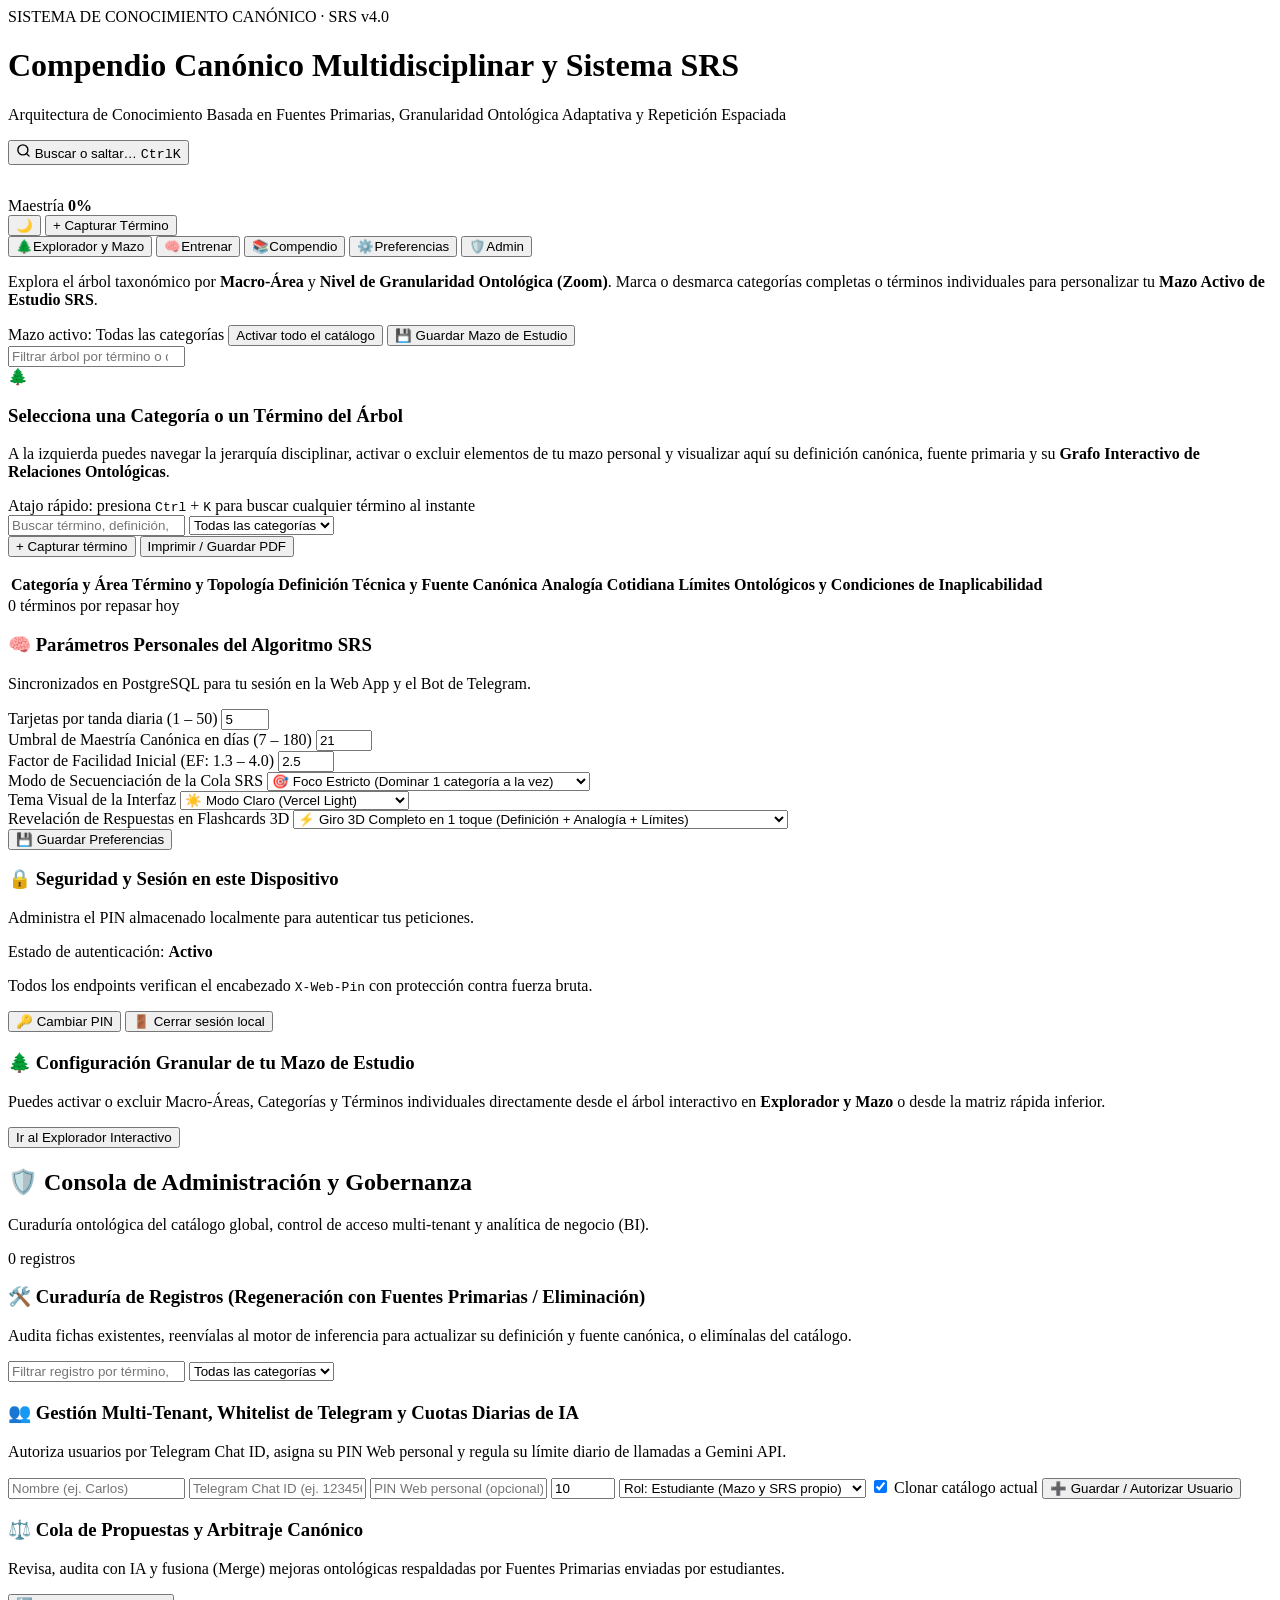
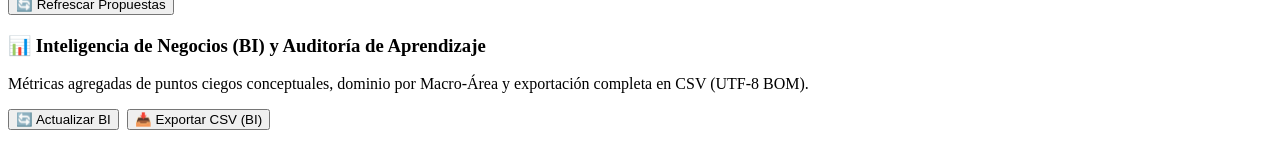
==== commit 052ff666: "feat(ui-v4): Linear/Vercel glassmorphism, 3D flip flashcards, Ctrl+K command palette, and interactiv" ====
--- a/src/web/index.html
+++ b/src/web/index.html
@@ -3,25 +3,60 @@
 <head>
   <meta charset="UTF-8">
   <meta name="viewport" content="width=device-width, initial-scale=1, viewport-fit=cover">
-  <meta name="theme-color" content="#2563eb">
+  <meta name="theme-color" content="#090a0f">
   <meta name="apple-mobile-web-app-capable" content="yes">
   <meta name="apple-mobile-web-app-title" content="Glosario SRS">
   <title>Compendio Canónico Multidisciplinar · Sistema SRS</title>
+  <link rel="preconnect" href="https://fonts.googleapis.com">
+  <link rel="preconnect" href="https://fonts.gstatic.com" crossorigin>
+  <link href="https://fonts.googleapis.com/css2?family=Inter:wght@400;500;600;700;800&family=JetBrains+Mono:wght@400;500;600;700&display=swap" rel="stylesheet">
   <link rel="manifest" href="/manifest.webmanifest">
   <link rel="icon" href="/icon.svg" type="image/svg+xml">
   <link rel="apple-touch-icon" href="/icon.svg">
-  <link rel="stylesheet" href="/styles.css?v=3.1">
+  <link rel="stylesheet" href="/styles.css?v=4.0">
 </head>
 <body>
+  <div class="ambient-glow" aria-hidden="true"></div>
+
   <div class="container">
     <header class="app-header">
       <div class="header-main">
-        <div>
+        <div class="brand-block">
+          <div class="brand-badge-row">
+            <span class="brand-status-dot"></span>
+            <span class="brand-eyebrow">SISTEMA DE CONOCIMIENTO CANÓNICO · SRS v4.0</span>
+          </div>
           <h1 id="app-title">Compendio Canónico Multidisciplinar y Sistema SRS</h1>
           <p class="subtitle" id="subtitle">Arquitectura de Conocimiento Basada en Fuentes Primarias, Granularidad Ontológica Adaptativa y Repetición Espaciada</p>
         </div>
+
         <div class="header-actions">
-          <button class="btn btn-primary" id="btn-header-add">+ Capturar Término</button>
+          <button type="button" class="cmd-trigger-btn" id="btn-cmd-palette" title="Abrir buscador rápido y paleta de comandos (Ctrl+K)">
+            <span class="cmd-trigger-left">
+              <svg width="15" height="15" viewBox="0 0 24 24" fill="none" stroke="currentColor" stroke-width="2.2" stroke-linecap="round" stroke-linejoin="round"><circle cx="11" cy="11" r="8"/><path d="m21 21-4.3-4.3"/></svg>
+              <span>Buscar o saltar…</span>
+            </span>
+            <span class="cmd-trigger-kbd"><kbd>Ctrl</kbd><kbd>K</kbd></span>
+          </button>
+
+          <div class="header-mastery-pill" id="header-mastery-pill" title="Maestría Canónica Global (Términos con intervalo ≥ 21 días)">
+            <svg class="mastery-ring-svg" width="28" height="28" viewBox="0 0 36 36">
+              <path class="ring-bg" d="M18 2.0845 a 15.9155 15.9155 0 0 1 0 31.831 a 15.9155 15.9155 0 0 1 0 -31.831" fill="none" stroke-width="3.5" />
+              <path class="ring-fill" id="header-ring-fill" stroke-dasharray="0, 100" d="M18 2.0845 a 15.9155 15.9155 0 0 1 0 31.831 a 15.9155 15.9155 0 0 1 0 -31.831" fill="none" stroke-width="3.5" stroke-linecap="round" />
+            </svg>
+            <div class="header-mastery-meta">
+              <span class="hm-label">Maestría</span>
+              <b class="hm-val" id="header-mastery-val">0%</b>
+            </div>
+          </div>
+
+          <button type="button" class="btn btn-icon-only" id="btn-theme-toggle" title="Alternar tema visual (Claro / Oscuro)" aria-label="Alternar tema">
+            <span id="theme-toggle-ico">🌙</span>
+          </button>
+
+          <button class="btn btn-primary btn-glow" id="btn-header-add">
+            <span>+ Capturar Término</span>
+          </button>
         </div>
       </div>
     </header>
@@ -76,12 +111,15 @@
           <div id="areas" class="master-tree-list"></div>
         </aside>
 
-        <!-- Panel de Detalle: Visor de Ficha Canónica, Fuente Cero y Árbol Ontológico -->
+        <!-- Panel de Detalle: Visor de Ficha Canónica, Fuente Cero y Grafo Ontológico -->
         <main class="explorer-detail" id="explorer-detail" aria-live="polite">
           <div class="detail-placeholder">
             <div class="empty-ico">🌲</div>
             <h3>Selecciona una Categoría o un Término del Árbol</h3>
-            <p>A la izquierda puedes navegar la jerarquía disciplinar, activar o excluir elementos de tu mazo personal y visualizar aquí su definición canónica, fuente primaria y árbol de relaciones ontológicas.</p>
+            <p>A la izquierda puedes navegar la jerarquía disciplinar, activar o excluir elementos de tu mazo personal y visualizar aquí su definición canónica, fuente primaria y su <b>Grafo Interactivo de Relaciones Ontológicas</b>.</p>
+            <div class="placeholder-shortcuts">
+              <span>Atajo rápido: presiona <kbd>Ctrl</kbd> + <kbd>K</kbd> para buscar cualquier término al instante</span>
+            </div>
           </div>
         </main>
       </div>
@@ -98,68 +136,127 @@
         </div>
       </div>
       <p class="result-count" id="result-count"></p>
-      <table class="glossary">
-        <thead>
-          <tr>
-            <th>Categoría y Área</th>
-            <th>Término y Topología</th>
-            <th>Definición Técnica y Fuente Canónica</th>
-            <th>Analogía Cotidiana</th>
-            <th>Límites Ontológicos y Condiciones de Inaplicabilidad</th>
-          </tr>
-        </thead>
-        <tbody id="terms-body"></tbody>
-      </table>
+      <div class="table-glass-wrapper">
+        <table class="glossary">
+          <thead>
+            <tr>
+              <th>Categoría y Área</th>
+              <th>Término y Topología</th>
+              <th>Definición Técnica y Fuente Canónica</th>
+              <th>Analogía Cotidiana</th>
+              <th>Límites Ontológicos y Condiciones de Inaplicabilidad</th>
+            </tr>
+          </thead>
+          <tbody id="terms-body"></tbody>
+        </table>
+      </div>
     </section>
 
-    <!-- ============ VISTA 3: Entrenamiento (Flashcards SRS) ============ -->
+    <!-- ============ VISTA 3: Entrenamiento (Flashcards 3D Interactivas) ============ -->
     <section id="view-train" class="view" aria-label="Entrenamiento">
       <div class="train-head">
         <div class="due-count"><span id="due-num">0</span> <span id="due-label">términos por repasar hoy</span></div>
         <div class="reviewed-today" id="reviewed-today"></div>
       </div>
 
+      <!-- Barra de Progreso de Tanda Animada (Story / Session Timeline) -->
+      <div id="session-progress-wrap" class="session-progress-wrap" hidden>
+        <div class="session-progress-top">
+          <span class="sp-title" id="session-progress-title">Progreso de la tanda actual</span>
+          <span class="sp-stats" id="session-progress-stats">Tarjeta 1 de 1</span>
+        </div>
+        <div class="session-progress-segments" id="session-progress-segments" role="progressbar" aria-label="Progreso de la sesión"></div>
+      </div>
+
       <div id="train-empty" class="empty" hidden>
-        <div class="empty-ico">✅</div>
+        <div class="empty-ico">✨</div>
         <h2>¡Nada pendiente por hoy en tu mazo activo!</h2>
-        <p>Vuelve mañana, ajusta tu selección en <b>Explorador y Mazo</b> o captura nuevos conceptos.</p>
+        <p>Has completado tu cuota de repaso espaciado. Vuelve mañana, ajusta tu selección en <b>Explorador y Mazo</b> o captura nuevos conceptos con <kbd>Ctrl</kbd> + <kbd>K</kbd>.</p>
       </div>
 
       <div id="train-area" hidden>
-        <article class="flashcard" id="flashcard" tabindex="0" aria-live="polite">
-          <div class="fc-meta">
-            <span class="chip" id="fc-category"></span>
-            <button class="help-btn" id="fc-help" aria-label="¿Qué significa esta categoría?">?</button>
-          </div>
-          <h2 class="fc-term" id="fc-term"></h2>
-          <p class="fc-hint" id="fc-hint">Intenta explicarlo en voz alta · toca para revelar</p>
-          <div class="fc-answer" id="fc-answer" hidden>
-            <div class="fc-block" id="fc-block-def">
-              <h3>Definición técnica canónica</h3>
-              <p id="fc-def"></p>
-            </div>
-            <div class="fc-block analog" id="fc-block-analog">
-              <h3>Analogía cotidiana</h3>
-              <p id="fc-analog"></p>
-            </div>
-            <div class="fc-block tradeoff" id="fc-block-tradeoff">
-              <h3>Límites y Condiciones de Inaplicabilidad</h3>
-              <p id="fc-tradeoff"></p>
-            </div>
-            <div class="fc-block source-block" id="fc-block-meta" hidden>
-              <h3>Respaldo Epistemológico y Topología Ontológica</h3>
-              <p id="fc-source"></p>
-              <div id="fc-relations" class="fc-relations"></div>
-            </div>
-          </div>
-        </article>
+        <!-- Escenario con Perspectiva 3D Física -->
+        <div class="fc-3d-stage" id="fc-3d-stage">
+          <article class="flashcard fc-3d-card" id="flashcard" tabindex="0" aria-live="polite">
+            <div class="fc-3d-inner" id="fc-3d-inner">
+              <!-- CARA FRONTAL (ANVERSO 3D: Reto de Evocación Activa) -->
+              <div class="fc-face fc-face-front" id="fc-face-front">
+                <div class="fc-spotlight" aria-hidden="true"></div>
+                <div class="fc-meta">
+                  <div class="fc-meta-badges">
+                    <span class="chip" id="fc-category"></span>
+                    <span class="zoom-badge" id="fc-zoom-badge">Zoom 1</span>
+                    <span class="fc-maturity-pill" id="fc-maturity-pill">Nuevo</span>
+                  </div>
+                  <button type="button" class="help-btn" id="fc-help" aria-label="¿Qué significa esta categoría?">?</button>
+                </div>
+
+                <div class="fc-front-center">
+                  <span class="fc-prompt-eyebrow">EVOCACIÓN ACTIVA · EXPLICA EL CONCEPTO</span>
+                  <h2 class="fc-term" id="fc-term"></h2>
+                  <div class="fc-front-onto-preview" id="fc-front-onto-preview"></div>
+                </div>
+
+                <div class="fc-front-footer">
+                  <p class="fc-hint" id="fc-hint">Intenta explicarlo en voz alta · toca o presiona <kbd>Espacio</kbd> para voltear en 3D ↻</p>
+                </div>
+              </div>
+
+              <!-- CARA POSTERIOR (REVERSO 3D: Verdad Canónica, Analogía, Límites y Fuente Cero) -->
+              <div class="fc-face fc-face-back" id="fc-face-back">
+                <div class="fc-back-header">
+                  <div class="fc-back-title-group">
+                    <span class="chip" id="fc-back-category"></span>
+                    <h3 class="fc-back-term" id="fc-back-term"></h3>
+                  </div>
+                  <button type="button" class="btn btn-sm fc-flip-back-btn" id="fc-flip-back" title="Voltear al anverso de la tarjeta">
+                    ↺ Ver anverso
+                  </button>
+                </div>
+
+                <div class="fc-answer" id="fc-answer" hidden>
+                  <div class="fc-quadrants-grid">
+                    <div class="fc-block" id="fc-block-def">
+                      <h3>📐 Definición técnica canónica</h3>
+                      <p id="fc-def"></p>
+                    </div>
+                    <div class="fc-block analog" id="fc-block-analog">
+                      <h3>💡 Analogía cotidiana</h3>
+                      <p id="fc-analog"></p>
+                    </div>
+                  </div>
+
+                  <div class="fc-block tradeoff" id="fc-block-tradeoff">
+                    <h3>⚠️ Límites y Condiciones de Inaplicabilidad</h3>
+                    <p id="fc-tradeoff"></p>
+                  </div>
+
+                  <div class="fc-block source-block" id="fc-block-meta" hidden>
+                    <h3>📚 Respaldo Epistemológico y Topología Ontológica</h3>
+                    <p id="fc-source"></p>
+                    <div id="fc-relations" class="fc-relations"></div>
+                  </div>
+                </div>
+              </div>
+            </div>
+          </article>
+        </div>
 
         <div class="rating" id="rating" hidden>
-          <button class="rate rate-1" data-rating="1"><b>Olvidado</b><small id="pv-1">Repetir hoy</small></button>
-          <button class="rate rate-2" data-rating="2"><b>Con duda</b><small id="pv-2">Corto plazo</small></button>
-          <button class="rate rate-3" data-rating="3"><b>Dominado</b><small id="pv-3">Espaciar</small></button>
-        </div>
-        <p class="kbd-hint">Teclado: <kbd>Espacio</kbd> revelar · <kbd>1</kbd> <kbd>2</kbd> <kbd>3</kbd> calificar</p>
+          <button class="rate rate-1" data-rating="1">
+            <div class="rate-top"><span class="rate-title">Olvidado</span><kbd>1</kbd></div>
+            <small id="pv-1">Repetir hoy</small>
+          </button>
+          <button class="rate rate-2" data-rating="2">
+            <div class="rate-top"><span class="rate-title">Con duda</span><kbd>2</kbd></div>
+            <small id="pv-2">Corto plazo</small>
+          </button>
+          <button class="rate rate-3" data-rating="3">
+            <div class="rate-top"><span class="rate-title">Dominado</span><kbd>3</kbd></div>
+            <small id="pv-3">Espaciar</small>
+          </button>
+        </div>
+        <p class="kbd-hint">Controles rápidos: <kbd>Espacio</kbd> voltear tarjeta 3D · <kbd>1</kbd> <kbd>2</kbd> <kbd>3</kbd> calificar retención · <kbd>Ctrl</kbd>+<kbd>K</kbd> buscar</p>
       </div>
     </section>
 
@@ -193,15 +290,15 @@
             <div class="form-row">
               <label for="set-theme">Tema Visual de la Interfaz</label>
               <select id="set-theme">
-                <option value="light">☀️ Modo Claro</option>
-                <option value="dark">🌙 Modo Oscuro</option>
+                <option value="light">☀️ Modo Claro (Vercel Light)</option>
+                <option value="dark">🌙 Modo Oscuro (Linear Obsidian)</option>
               </select>
             </div>
             <div class="form-row">
-              <label for="set-step-reveal">Revelación de Respuestas en Flashcards</label>
+              <label for="set-step-reveal">Revelación de Respuestas en Flashcards 3D</label>
               <select id="set-step-reveal">
-                <option value="false">⚡ Completa en 1 toque (Definición + Analogía + Límites)</option>
-                <option value="true">🪜 Paso a paso (1° Definición → 2° Analogía → 3° Límites)</option>
+                <option value="false">⚡ Giro 3D Completo en 1 toque (Definición + Analogía + Límites)</option>
+                <option value="true">🪜 Giro 3D + Revelación Progresiva (1° Definición → 2° Analogía → 3° Límites)</option>
               </select>
             </div>
             <div class="settings-actions">
@@ -244,7 +341,6 @@
 
     <!-- ============ VISTA 5: Consola de Administración del Sistema ============ -->
     <section id="view-admin" class="view" aria-label="Consola de Administración">
-      <!-- Sub-navegación de consola administrativa -->
       <div class="admin-console-banner">
         <div>
           <h2>🛡️ Consola de Administración y Gobernanza</h2>
@@ -253,7 +349,7 @@
         <span class="badge-neutral" id="admin-count-badge">0 registros</span>
       </div>
 
-      <!-- Tarjeta Admin 1: Curaduría del Catálogo Canónico (Reenviar a la IA o Eliminar) -->
+      <!-- Tarjeta Admin 1: Curaduría del Catálogo Canónico -->
       <div class="settings-card" style="margin-top: 16px;">
         <div class="admin-header">
           <div>
@@ -295,7 +391,7 @@
         <div id="admin-users-list" class="admin-records-list" style="margin-top: 12px;"></div>
       </div>
 
-      <!-- Tarjeta Admin 2: Cola de Propuestas y Arbitraje Canónico -->
+      <!-- Tarjeta Admin 3: Cola de Propuestas y Arbitraje Canónico -->
       <div class="settings-card" id="admin-proposals-section" style="margin-top: 20px;">
         <div class="admin-header">
           <div>
@@ -309,7 +405,7 @@
         <div id="admin-proposals-list" class="admin-records-list" style="margin-top: 12px;"></div>
       </div>
 
-      <!-- Tarjeta Admin 3: Inteligencia de Negocios (BI Centralizado) -->
+      <!-- Tarjeta Admin 4: Inteligencia de Negocios (BI Centralizado) -->
       <div class="settings-card" id="admin-bi-section" style="margin-top: 20px;">
         <div class="admin-header">
           <div>
@@ -325,6 +421,29 @@
       </div>
     </section>
   </div>
+
+  <!-- ============ COMMAND PALETTE (Ctrl + K / Raycast Omnibar) ============ -->
+  <dialog id="dlg-cmd-palette" class="cmd-palette-dialog" aria-label="Paleta de Comandos y Búsqueda Rápida">
+    <div class="cmd-palette-box">
+      <div class="cmd-search-header">
+        <svg class="cmd-search-ico" width="18" height="18" viewBox="0 0 24 24" fill="none" stroke="currentColor" stroke-width="2.2" stroke-linecap="round" stroke-linejoin="round"><circle cx="11" cy="11" r="8"/><path d="m21 21-4.3-4.3"/></svg>
+        <input type="search" id="cmd-search-input" placeholder="Busca un concepto canónico, categoría, fuente primaria o ejecuta una acción…" autocomplete="off" spellcheck="false">
+        <kbd class="cmd-esc-badge" id="cmd-close-btn">ESC</kbd>
+      </div>
+      <div class="cmd-filter-bar" id="cmd-filter-bar">
+        <button type="button" class="cmd-filter-pill active" data-cmd-filter="all">Todo</button>
+        <button type="button" class="cmd-filter-pill" data-cmd-filter="terms">📘 Términos</button>
+        <button type="button" class="cmd-filter-pill" data-cmd-filter="categories">🌲 Categorías</button>
+        <button type="button" class="cmd-filter-pill" data-cmd-filter="actions">⚡ Acciones</button>
+      </div>
+      <div class="cmd-results-list" id="cmd-results-list" role="listbox"></div>
+      <div class="cmd-footer">
+        <span><kbd>↑</kbd><kbd>↓</kbd> navegar</span>
+        <span><kbd>↵</kbd> seleccionar</span>
+        <span><kbd>ESC</kbd> cerrar</span>
+      </div>
+    </div>
+  </dialog>
 
   <!-- Diálogo: explicación de categoría -->
   <dialog id="dlg-category">
@@ -419,6 +538,6 @@
   </dialog>
 
   <div class="toast" id="toast" hidden></div>
-  <script src="/app.js?v=3.1"></script>
+  <script src="/app.js?v=4.0"></script>
 </body>
 </html>
